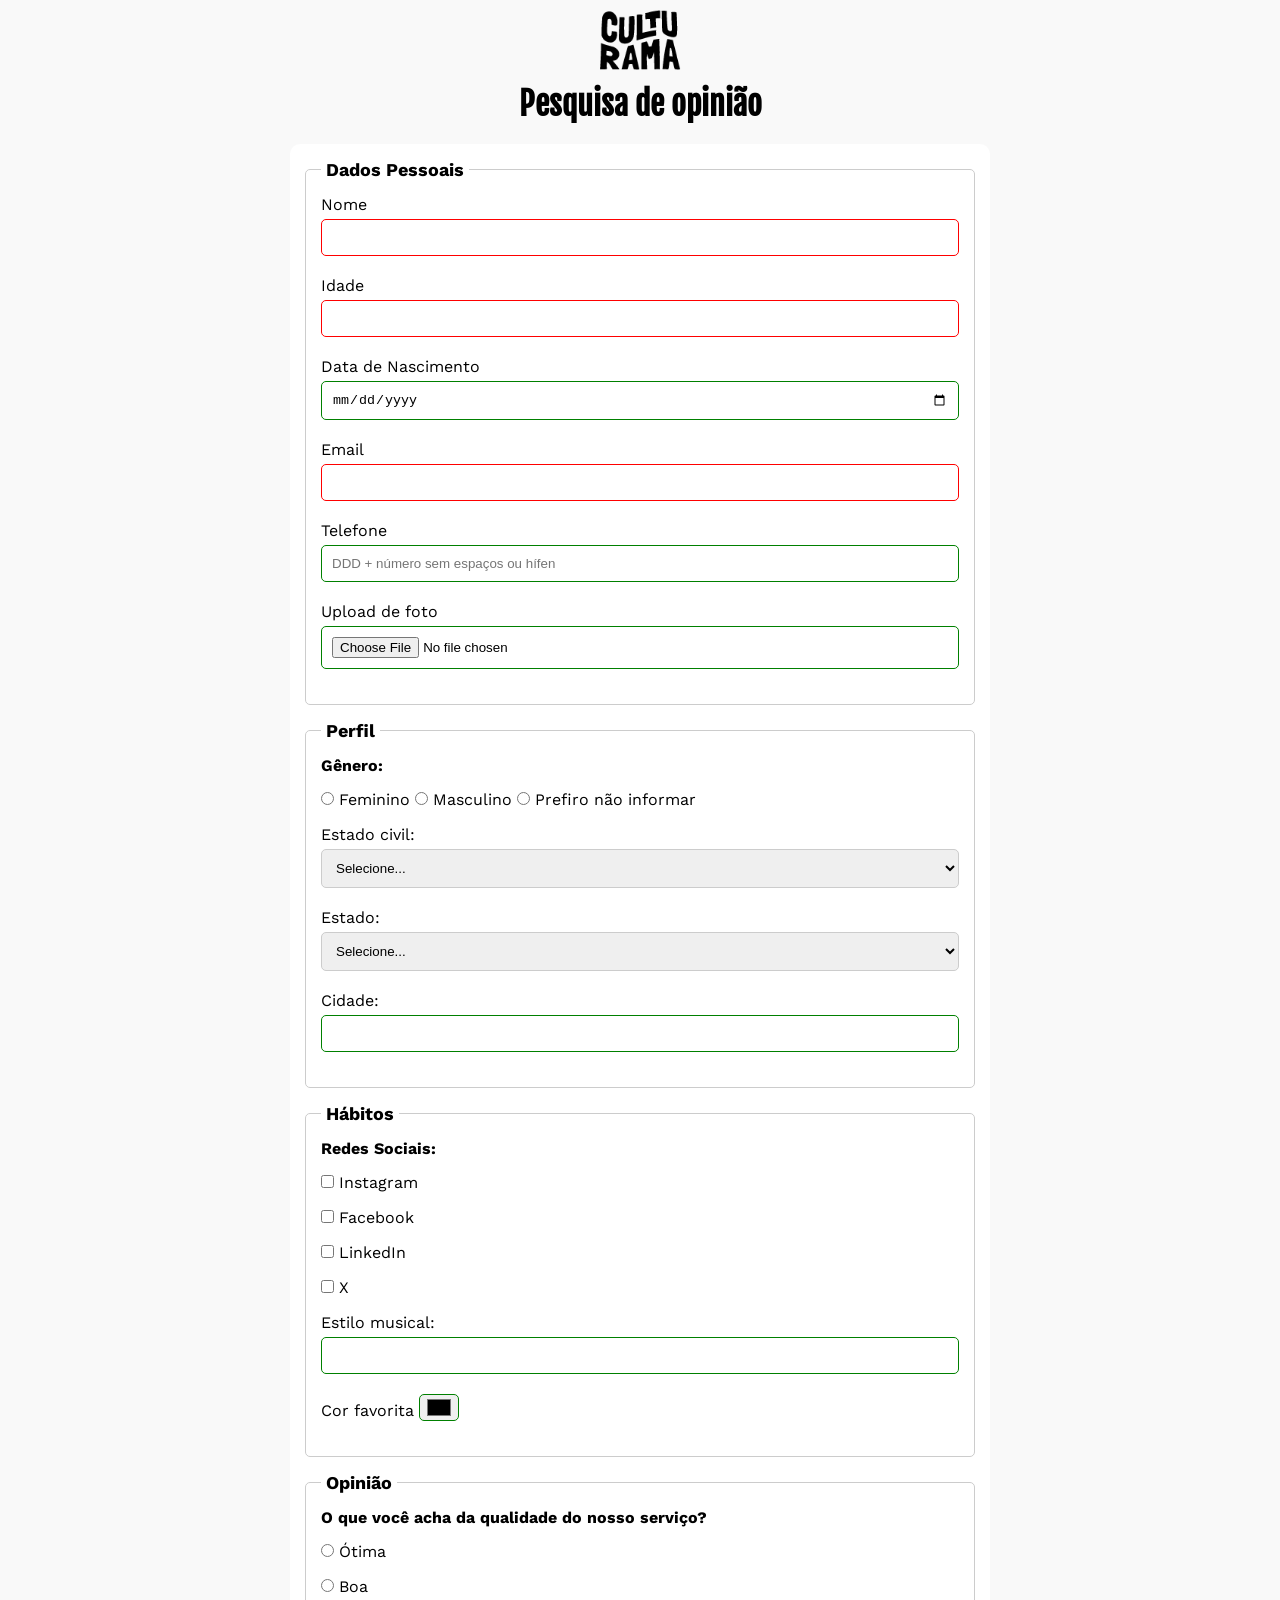
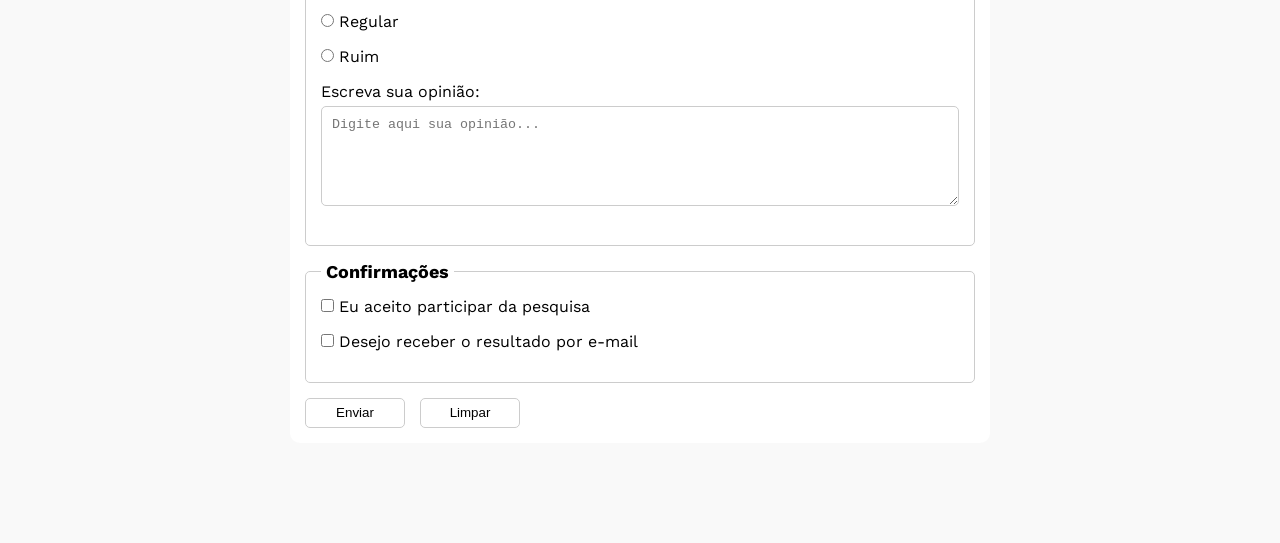
==== index.html @ e483eaee "Adiciona validações visuais ao formulario" ====
<!doctype html>
<html lang="pt-BR">
    <main>
        <head>
            <meta charset="UTF-8" />
            <meta name="viewport" content="width=device-width, initial-scale=1.0" />
            <link rel="icon" href="culturama-favico.png" />
            <link rel="stylesheet" href="css/style.css" />

            <!-- Fontes Google -->
            <link rel="preconnect" href="https://fonts.googleapis.com" />
            <link rel="preconnect" href="https://fonts.gstatic.com" crossorigin />
            <link href="https://fonts.googleapis.com/css2?family=Fjalla+One&family=Work+Sans&display=swap" rel="stylesheet" />

            <title>Pesquisa Culturama</title>
        </head>
        <body>
            <header>
                <img src="img/logo-culturama.png" alt="logo-culturama" />
                <h1>Pesquisa de opinião</h1>
            </header>
            <section>
                <form action="" method="get">
                    <!-- DADOS PESSOAIS -->
                    <fieldset>
                        <legend>Dados Pessoais</legend>

                        <label for="name">Nome</label>
                        <input id="name" type="text" name="userName" required />
                        <br />
                        <label for="age">Idade</label>
                        <input id="age" type="number" name="userAge" min="12" max="100" required />
                        <br />
                        <label for="birthDate">Data de Nascimento</label>
                        <input id="birthDate" type="date" name="userBirthDate" />
                        <br />
                        <label for="email">Email</label>
                        <input id="email" type="email" name="userEmail" required />
                        <br />
                        <label for="phoneNumber">Telefone</label>
                        <input id="phoneNumber" type="tel" name="userPhoneNumber" pattern="[0-9]{11}" placeholder="DDD + número sem espaços ou hífen" />
                        <br />
                        <label for="image">Upload de foto</label>
                        <input id="image" type="file" accept="image/*" name="userImage" />
                        <br />
                    </fieldset>

                    <fieldset>
                        <legend>Perfil</legend>

                        <p>Gênero:</p>
                        <input id="fem" type="radio" name="userGender" value="Feminino" />
                        <label for="fem">Feminino</label>

                        <input id="masc" type="radio" name="userGender" value="Masculino" />
                        <label for="masc">Masculino</label>

                        <input id="notInformed" type="radio" name="userGender" value="notInformed" />
                        <label for="notInformed">Prefiro não informar</label>

                        <br />

                        <label for="maritalStatus">Estado civil:</label>
                        <select id="maritalStatus" name="userMaritalStatus">
                            <option value="notInformed">Selecione...</option>
                            <option value="casado">Casado</option>
                            <option value="solteiro">Solteiro</option>
                            <option value="divorciado">Divorciado</option>
                            <option value="uniaoestavel">União Estável</option>
                        </select>

                        <label for="state">Estado:</label>
                        <select id="state" name="userState" required>
                            <option value="notInformed">Selecione...</option>
                            <option value="acre">Acre</option>
                            <option value="alagoas">Alagoas</option>
                            <option value="amapa">Amapá</option>
                            <option value="amazonas">Amazonas</option>
                            <option value="bahia">Bahia</option>
                            <option value="ceara">Ceará</option>
                            <option value="distritoFederal">Distrito Federal</option>
                            <option value="espiritoSanto">Espírito Santo</option>
                            <option value="goias">Goiás</option>
                            <option value="maranhao">Maranhão</option>
                            <option value="matoGrosso">Mato Grosso</option>
                            <option value="matoGrossoDoSul">Mato Grosso do Sul</option>
                            <option value="minasGerais">Minas Gerais</option>
                            <option value="para">Pará</option>
                            <option value="paraiba">Paraíba</option>
                            <option value="parana">Paraná</option>
                            <option value="pernambuco">Pernambuco</option>
                            <option value="piaui">Piauí</option>
                            <option value="rioDeJaneiro">Rio de Janeiro</option>
                            <option value="rioGrandeDoNorte">Rio Grande do Norte</option>
                            <option value="rioGrandeDoSul">Rio Grande do Sul</option>
                            <option value="rondonia">Rondônia</option>
                            <option value="roraima">Roraima</option>
                            <option value="santaCatarina">Santa Catarina</option>
                            <option value="saoPaulo">São Paulo</option>
                            <option value="sergipe">Sergipe</option>
                            <option value="tocantins">Tocantins</option>
                        </select>

                        <label for="city">Cidade:</label>
                        <input id="city" type="text" name="userCity" />
                    </fieldset>

                    <fieldset>
                        <legend>Hábitos</legend>
                        <p>Redes Sociais:</p>
                        <input id="instagram" type="checkbox" name="social" value="instagram" />
                        <label for="instagram">Instagram</label>
                        <br />
                        <input id="facebook" type="checkbox" name="social" value="facebook" />
                        <label for="facebook">Facebook</label>
                        <br />
                        <input id="linkedin" type="checkbox" name="social" value="linkedin" />
                        <label for="linkedin">LinkedIn</label>
                        <br />
                        <input id="x" type="checkbox" name="social" value="x" />
                        <label for="x">X</label>
                        <br />
                        <label for="musicStyle">Estilo musical:</label>
                        <input list="styleTypes" id="musicStyle" type="text" name="userMusicStyle" />
                        <datalist id="styleTypes">
                            <option value="Rock"></option>
                            <option value="Pop"></option>
                            <option value="Samba"></option>
                            <option value="Sertanejo"></option>
                        </datalist>
                        <br />
                        <label for="favoriteColor">Cor favorita</label>
                        <input type="color" name="userFavoriteColor" id="favoriteColor" />
                    </fieldset>

                    <fieldset>
                        <legend>Opinião</legend>

                        <p>O que você acha da qualidade do nosso serviço?</p>
                        <input id="otima" type="radio" name="userServiceOpinion" value="otima" />
                        <label for="otima">Ótima</label>
                        <br />
                        <input id="boa" type="radio" name="userServiceOpinion" value="boa" />
                        <label for="boa">Boa</label>
                        <br />
                        <input id="regular" type="radio" name="userServiceOpinion" value="regular" />
                        <label for="regular">Regular</label>
                        <br />
                        <input id="ruim" type="radio" name="userServiceOpinion" value="ruim" />
                        <label for="ruim">Ruim</label>
                        <br />
                        <label for="comment">Escreva sua opinião:</label>
                        <textarea id="comment" name="userComment" placeholder="Digite aqui sua opinião..."></textarea>
                    </fieldset>

                    <fieldset>
                        <legend>Confirmações</legend>
                        <input type="checkbox" name="userLgpd" id="userLgpdTerm" value="accepted" required />
                        <label for="userLgpdTerm">Eu aceito participar da pesquisa</label> <br />

                        <input type="checkbox" name="userGetResult" id="userResult" value="accepted" />
                        <label for="userLgpdTerm">Desejo receber o resultado por e-mail</label> <br />
                    </fieldset>

                    <button type="submit">Enviar</button>
                    <button type="reset">Limpar</button>
                </form>
            </section>
        </body>
    </main>
</html>
---- css/style.css ----
* {
    margin: 0;
    padding: 0;
    box-sizing: border-box;
}

main {
    width: 100%;
    max-width: 700px;
    margin: 0 auto;
}

header {
    text-align: center;
    margin-bottom: 20px;
}

img {
    width: 100px;
}

body {
    background-color: #f9f9f9;
    font-family: "Work Sans", sans-serif;
}

h1 {
    font-family: "Fjalla One", sans-serif;
}

form {
    background-color: white;
    padding: 15px;
    border-radius: 10px;
    margin-bottom: 100px;
}

fieldset {
    padding: 15px;
    border: 1px solid #cccccc;
    border-radius: 5px;
    margin-bottom: 15px;
}

legend {
    font-weight: bold;
    font-size: 18px;
    padding: 0 5px;
}

label {
    display: inline-block;
    margin-bottom: 5px;
}

p {
    margin-bottom: 15px;
    font-weight: bold;
}

input,
select,
textarea {
    width: 100%;
    padding: 10px;
    margin-bottom: 20px;
    border: 1px solid #cccccc;
    border-radius: 5px;
}

textarea {
    min-height: 100px;
}

input[type="radio"],
input[type="checkbox"] {
    width: auto;
}

input[type="color"] {
    width: 40px;
    padding: 0 5px;
}

input:invalid,
select:invalid,
textarea:invalid {
    border-color: red;
}

input:valid,
select:invalid,
textarea:invalid {
    border-color: green;
}

button {
    width: 100px;
    height: 30px;
    margin-right: 10px;
    background-color: white;
    border: 1px solid #cccccc;
    border-radius: 5px;
    cursor: pointer;
}

button[type="submit"]:hover {
    background-color: green;
    color: white;
}

button[type="reset"]:hover {
    background-color: orangered;
    color: white;
}
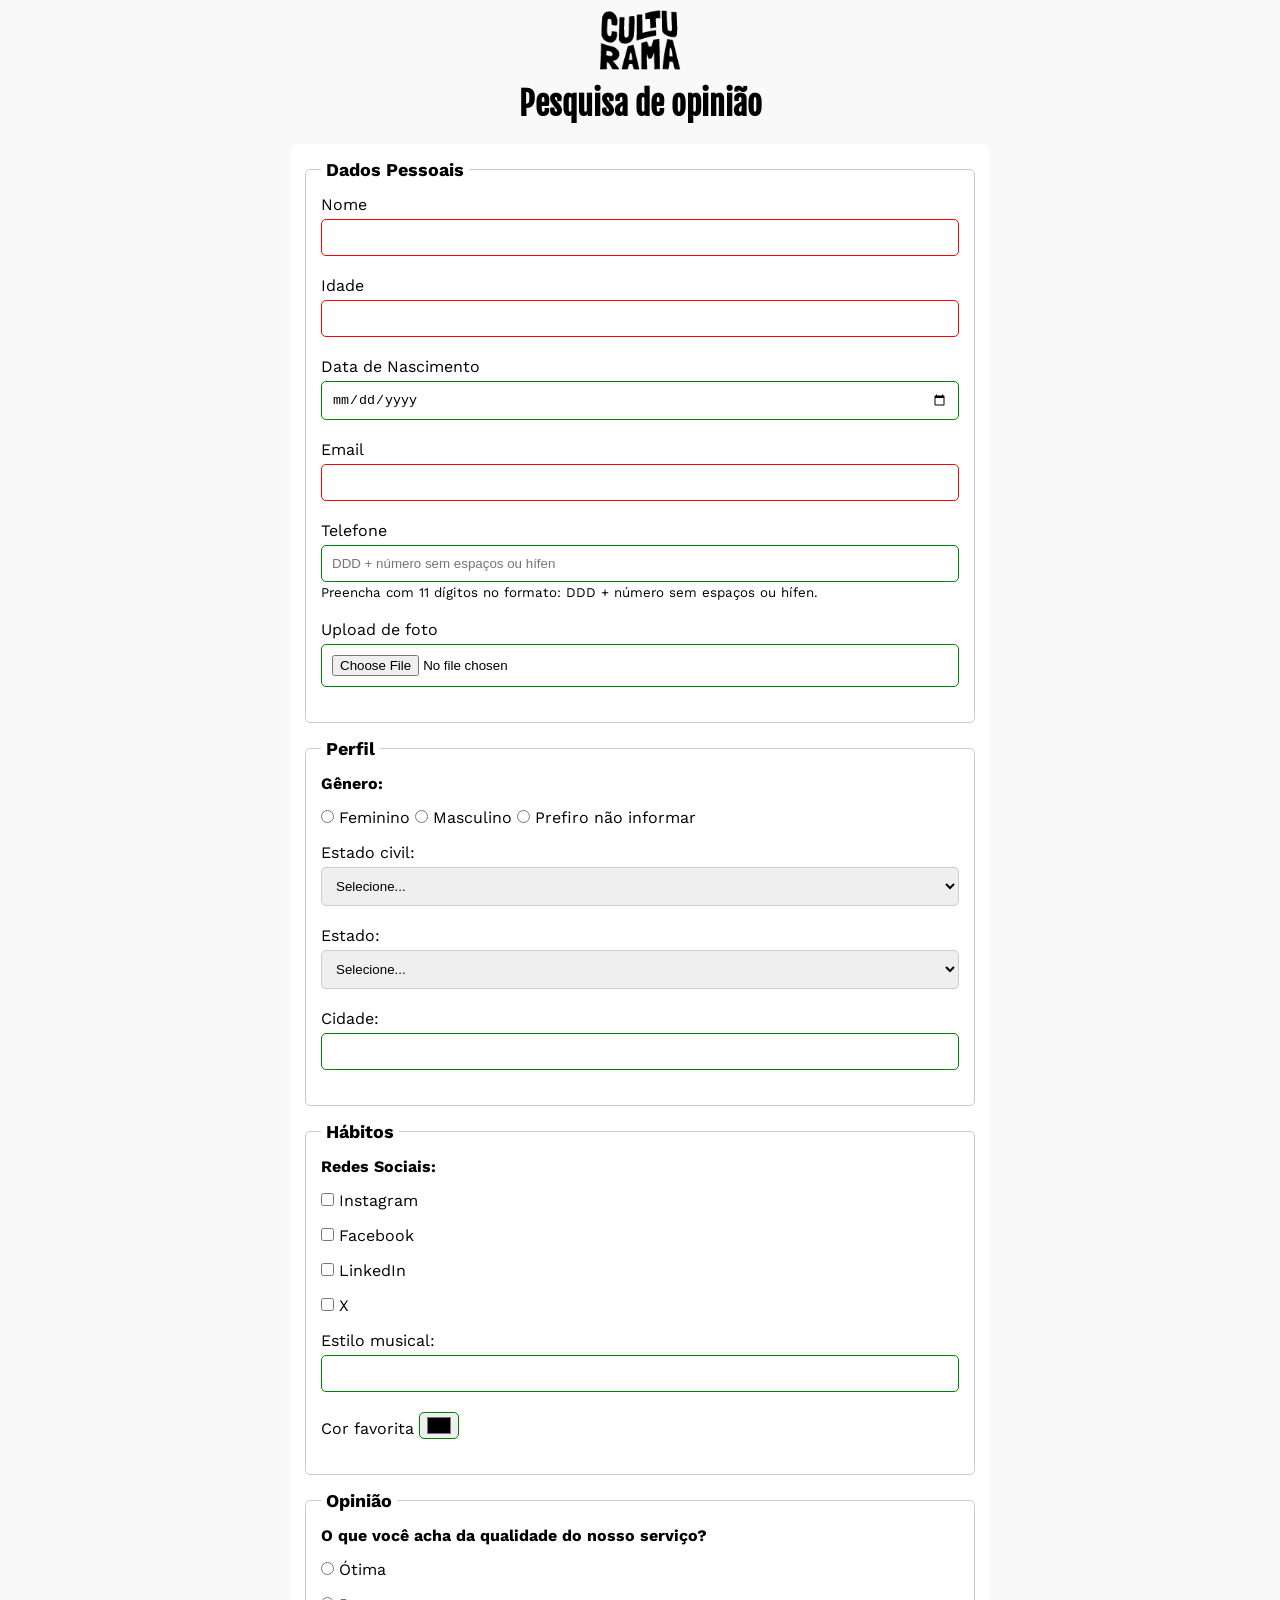
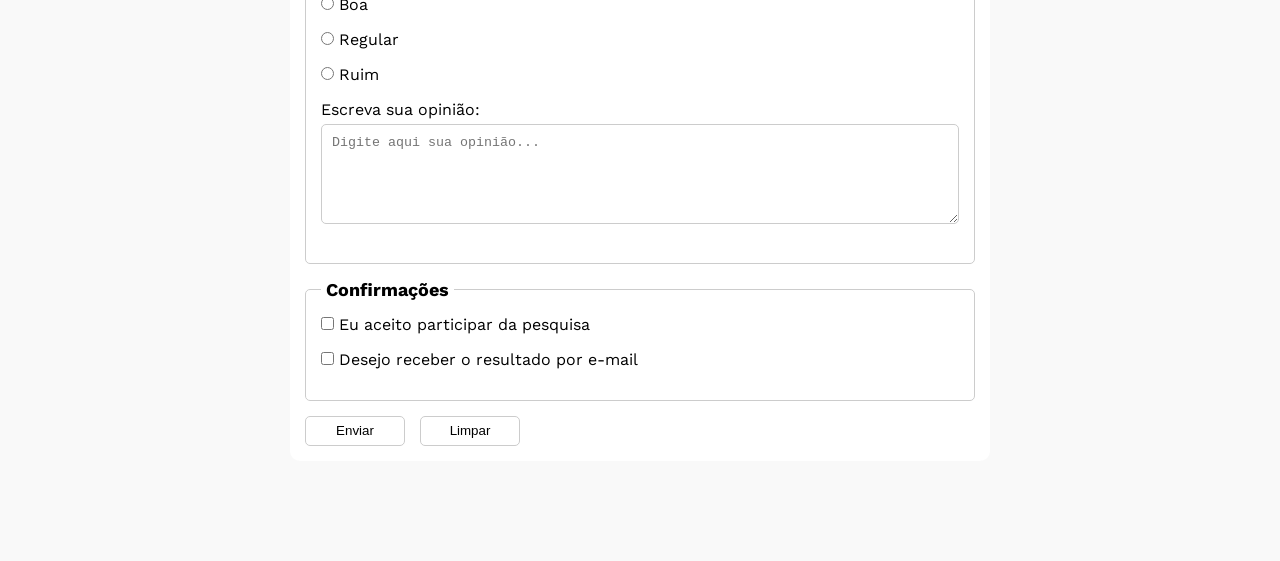
==== commit 3ad3e68b: "Adiciona aria ao campo de telefone" ====
--- a/index.html
+++ b/index.html
@@ -20,7 +20,7 @@
                 <h1>Pesquisa de opinião</h1>
             </header>
             <section>
-                <form action="" method="get">
+                <form action="sucesso.html" method="get">
                     <!-- DADOS PESSOAIS -->
                     <fieldset>
                         <legend>Dados Pessoais</legend>
@@ -38,7 +38,8 @@
                         <input id="email" type="email" name="userEmail" required />
                         <br />
                         <label for="phoneNumber">Telefone</label>
-                        <input id="phoneNumber" type="tel" name="userPhoneNumber" pattern="[0-9]{11}" placeholder="DDD + número sem espaços ou hífen" />
+                        <input id="phoneNumber" type="tel" name="userPhoneNumber" pattern="[0-9]{11}" placeholder="DDD + número sem espaços ou hífen" aria-describedby="phoneHelp" />
+                        <small id="phoneHelp">Preencha com 11 dígitos no formato: DDD + número sem espaços ou hífen.</small>
                         <br />
                         <label for="image">Upload de foto</label>
                         <input id="image" type="file" accept="image/*" name="userImage" />
@@ -159,7 +160,7 @@
                         <label for="userLgpdTerm">Eu aceito participar da pesquisa</label> <br />
 
                         <input type="checkbox" name="userGetResult" id="userResult" value="accepted" />
-                        <label for="userLgpdTerm">Desejo receber o resultado por e-mail</label> <br />
+                        <label for="userResult">Desejo receber o resultado por e-mail</label> <br />
                     </fieldset>
 
                     <button type="submit">Enviar</button>
--- a/css/style.css
+++ b/css/style.css
@@ -51,6 +51,15 @@
 label {
     display: inline-block;
     margin-bottom: 5px;
+}
+
+input[type="tel"] {
+    margin-bottom: 0;
+}
+
+small {
+    margin-bottom: 20px;
+    display: inline-block;
 }
 
 p {
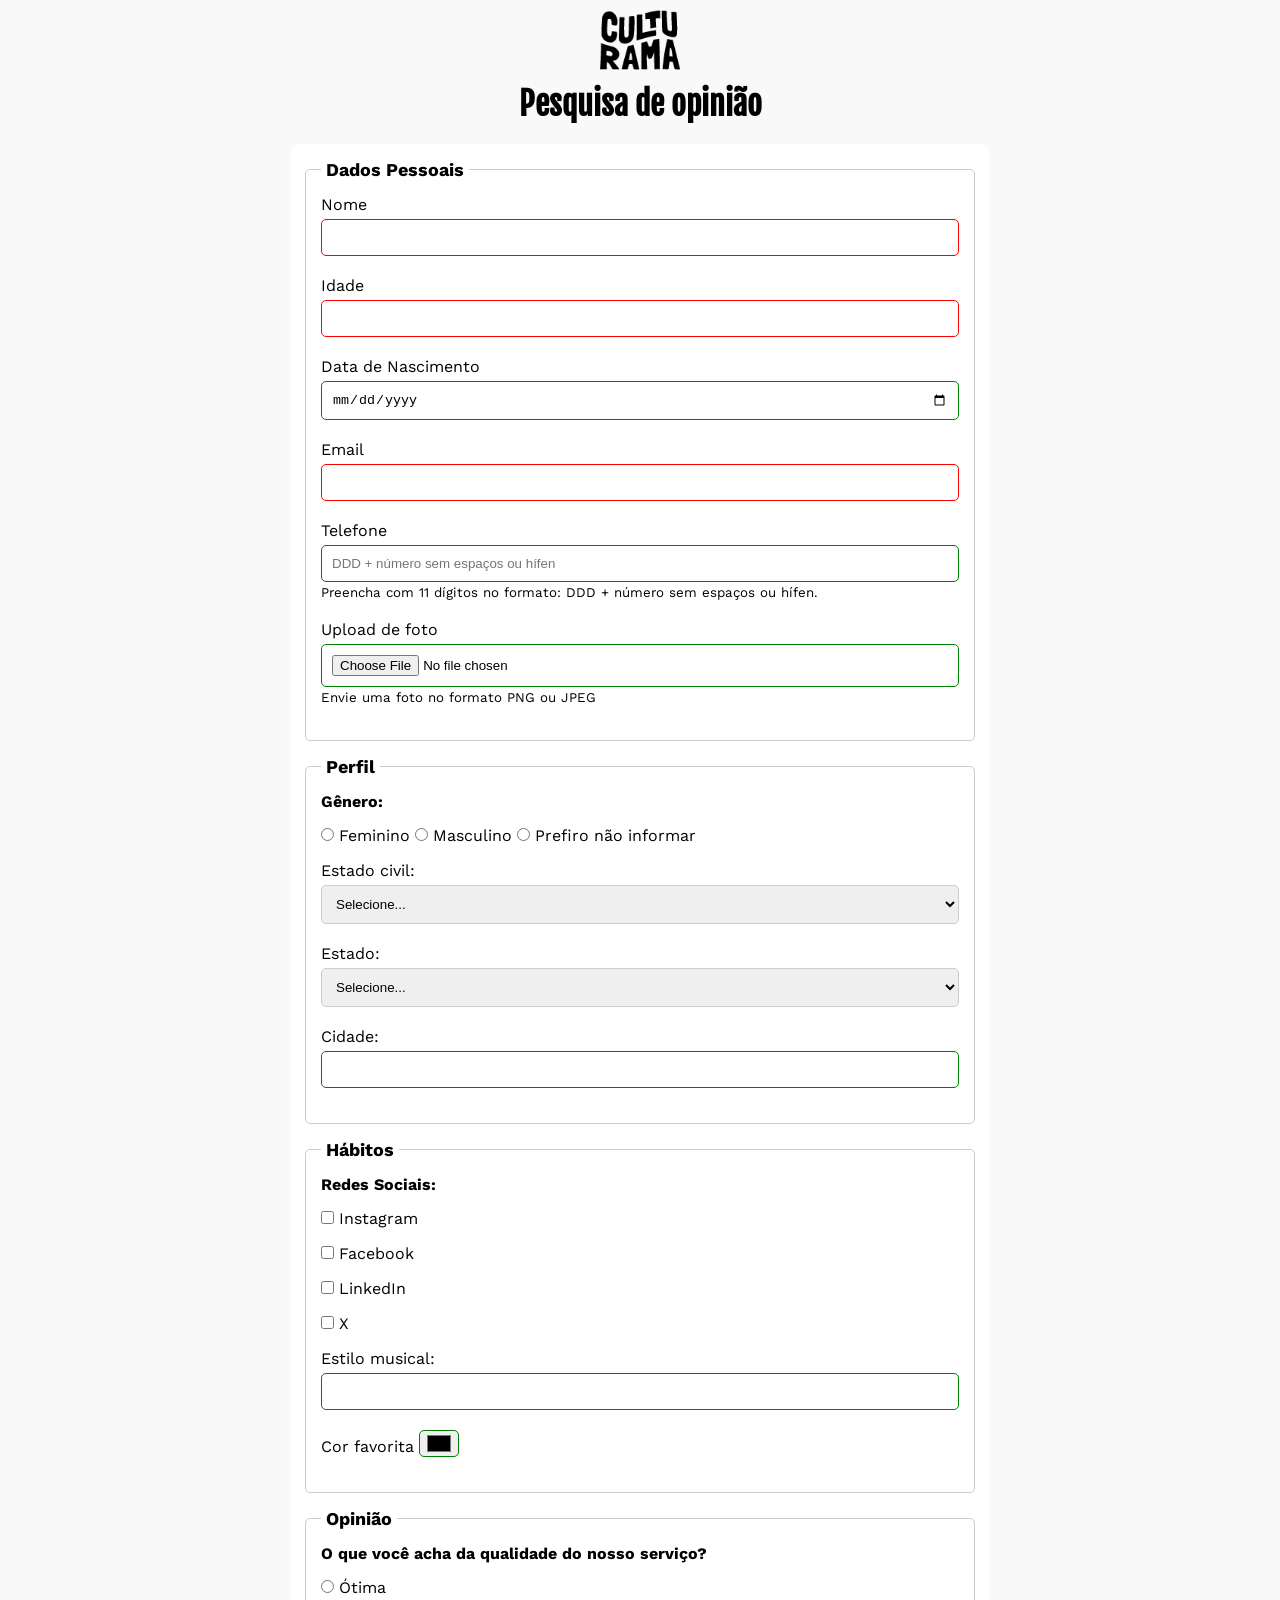
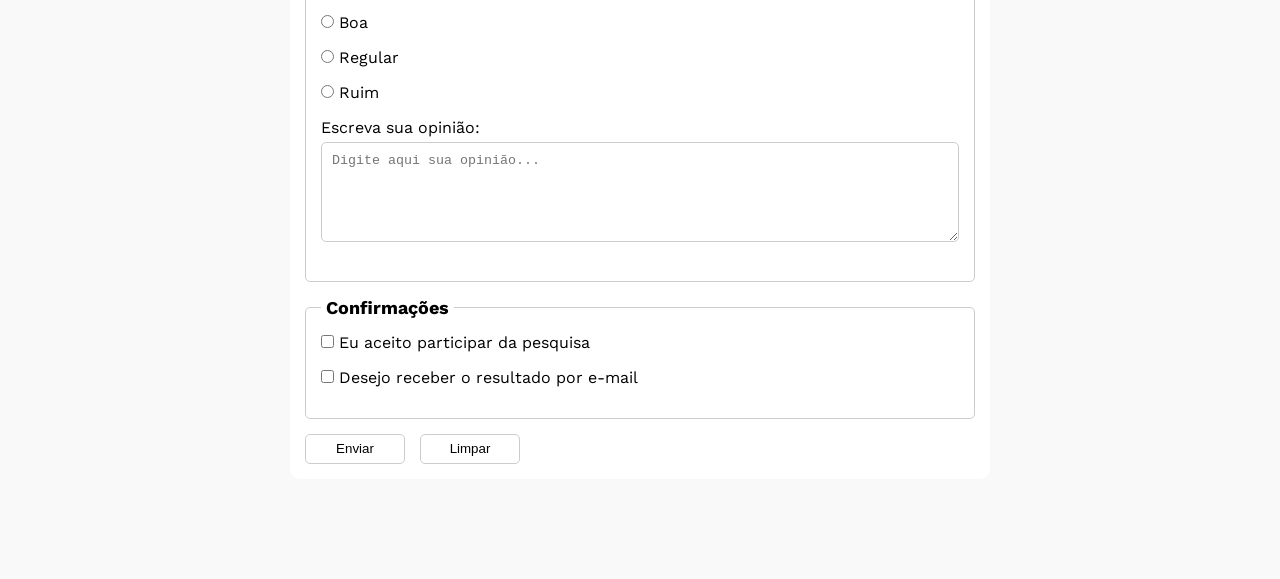
==== commit 08ea1a6a: "Adiciona aria ao campo de upload de foto" ====
--- a/index.html
+++ b/index.html
@@ -42,7 +42,8 @@
                         <small id="phoneHelp">Preencha com 11 dígitos no formato: DDD + número sem espaços ou hífen.</small>
                         <br />
                         <label for="image">Upload de foto</label>
-                        <input id="image" type="file" accept="image/*" name="userImage" />
+                        <input id="image" type="file" accept="image/*" name="userImage" aria-describedby="imageHelp" />
+                        <small id="imageHelp">Envie uma foto no formato PNG ou JPEG</small>
                         <br />
                     </fieldset>
 
--- a/css/style.css
+++ b/css/style.css
@@ -53,7 +53,8 @@
     margin-bottom: 5px;
 }
 
-input[type="tel"] {
+input[type="tel"],
+input[type="file"] {
     margin-bottom: 0;
 }
 
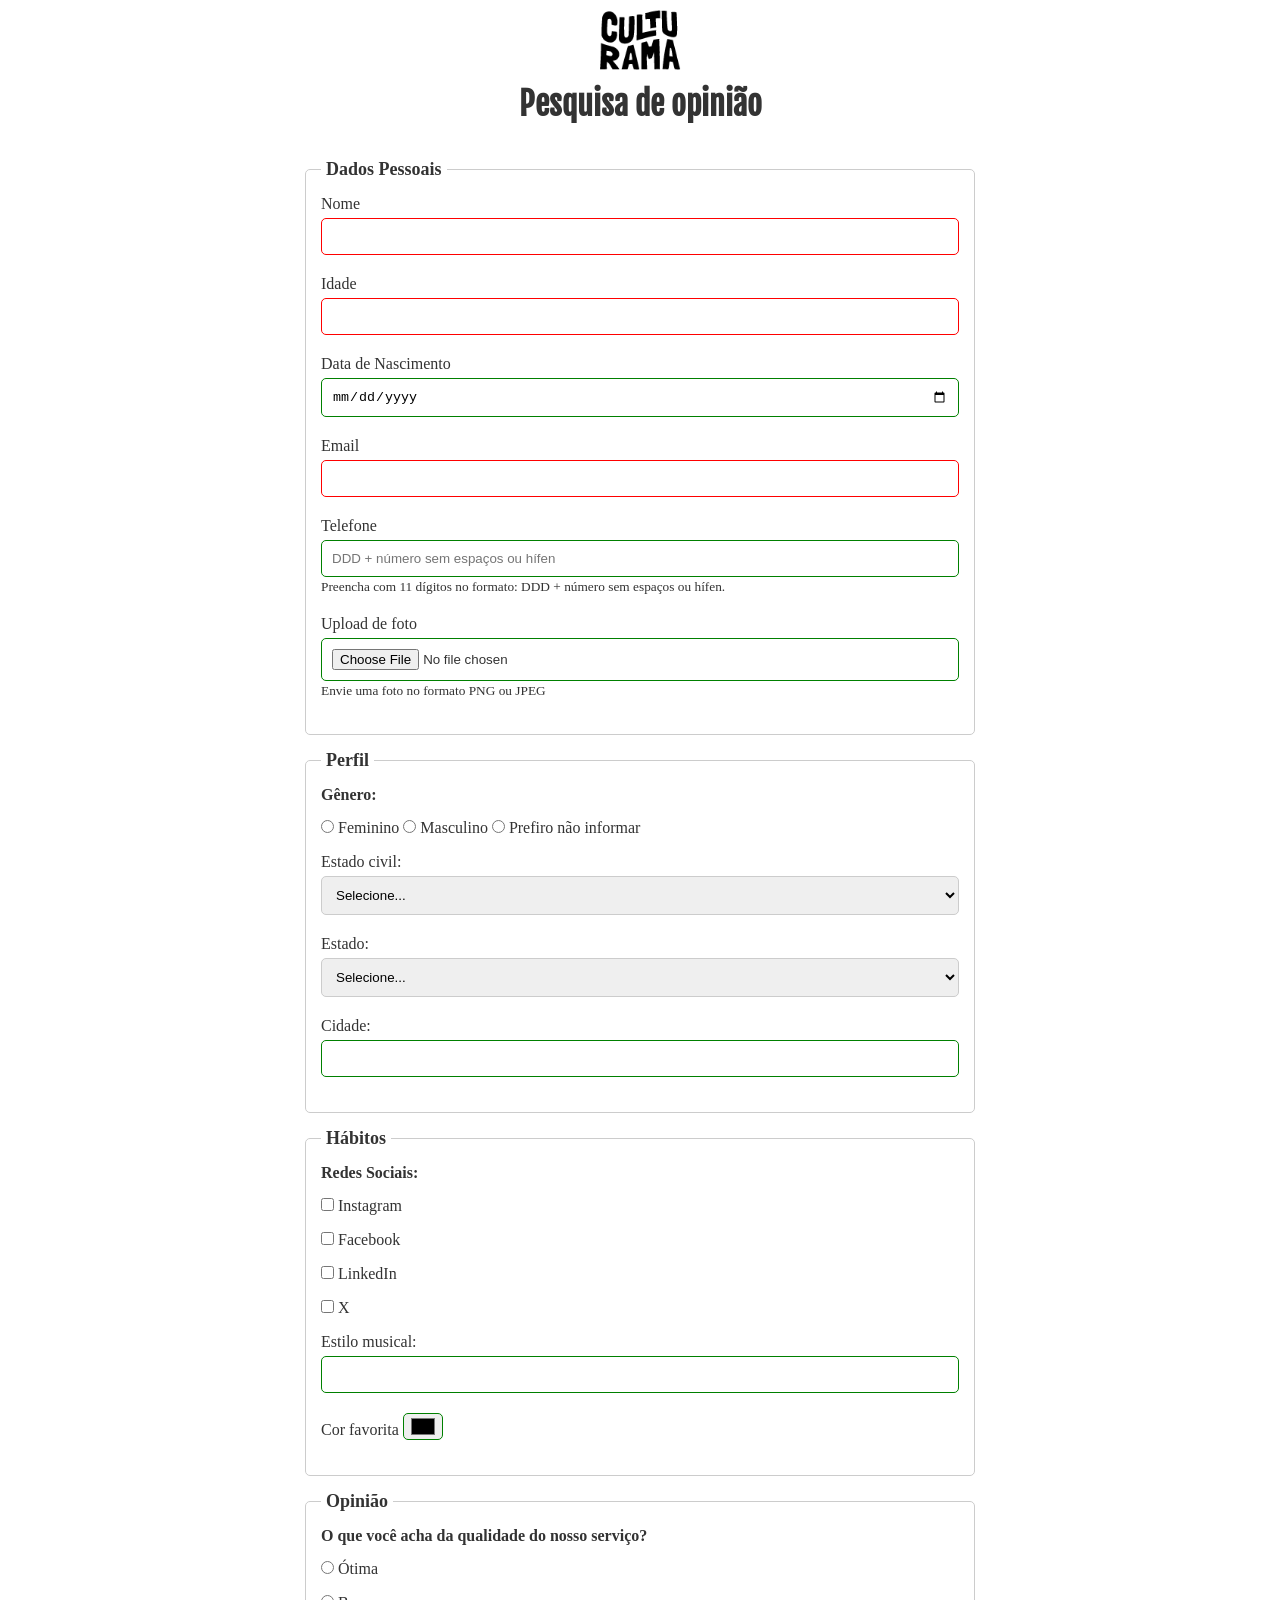
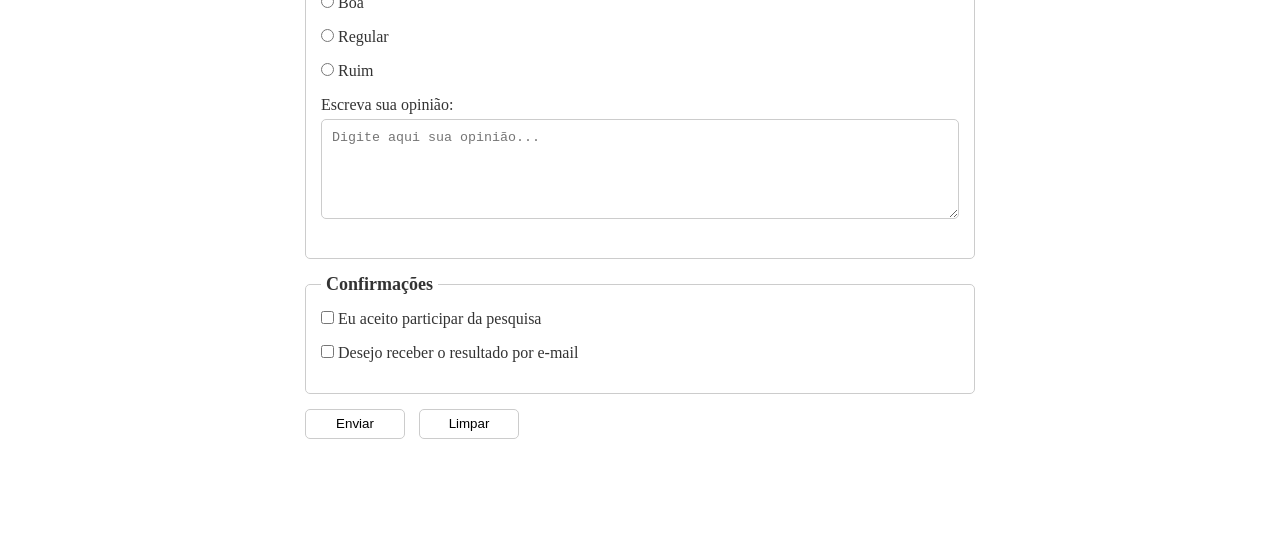
==== commit df6f3c0c: "Adiciona alto contraste e escalabilidade" ====
--- a/index.html
+++ b/index.html
@@ -4,7 +4,7 @@
         <head>
             <meta charset="UTF-8" />
             <meta name="viewport" content="width=device-width, initial-scale=1.0" />
-            <link rel="icon" href="culturama-favico.png" />
+            <link rel="icon" href="culturama-favico.png" type="image/svg+xml" />
             <link rel="stylesheet" href="css/style.css" />
 
             <!-- Fontes Google -->
@@ -164,8 +164,8 @@
                         <label for="userResult">Desejo receber o resultado por e-mail</label> <br />
                     </fieldset>
 
-                    <button type="submit">Enviar</button>
-                    <button type="reset">Limpar</button>
+                    <button type="submit" aria-label="Enviar dados do formulário">Enviar</button>
+                    <button type="reset" aria-label="Limpar dados do formulário">Limpar</button>
                 </form>
             </section>
         </body>
--- a/css/style.css
+++ b/css/style.css
@@ -2,6 +2,10 @@
     margin: 0;
     padding: 0;
     box-sizing: border-box;
+}
+
+html {
+    font-size: 100%; /* ajustável pelo usuário */
 }
 
 main {
@@ -20,12 +24,16 @@
 }
 
 body {
-    background-color: #f9f9f9;
-    font-family: "Work Sans", sans-serif;
+    /* background-color: #f9f9f9;
+    font-family: "Work Sans", sans-serif; */
+
+    background-color: var(--cor-fundo);
+    color: var(--cor-texto);
 }
 
 h1 {
     font-family: "Fjalla One", sans-serif;
+    font-size: 2rem;
 }
 
 form {
@@ -66,6 +74,7 @@
 p {
     margin-bottom: 15px;
     font-weight: bold;
+    font-size: 1rem;
 }
 
 input,
@@ -123,3 +132,13 @@
     background-color: orangered;
     color: white;
 }
+
+:root {
+    --cor-texto: #333333;
+    --cor-fundo: #ffffff;
+}
+
+.theme-high-contrast {
+    --cor-texto: #000000;
+    --cor-fundo: #ffffff;
+}
